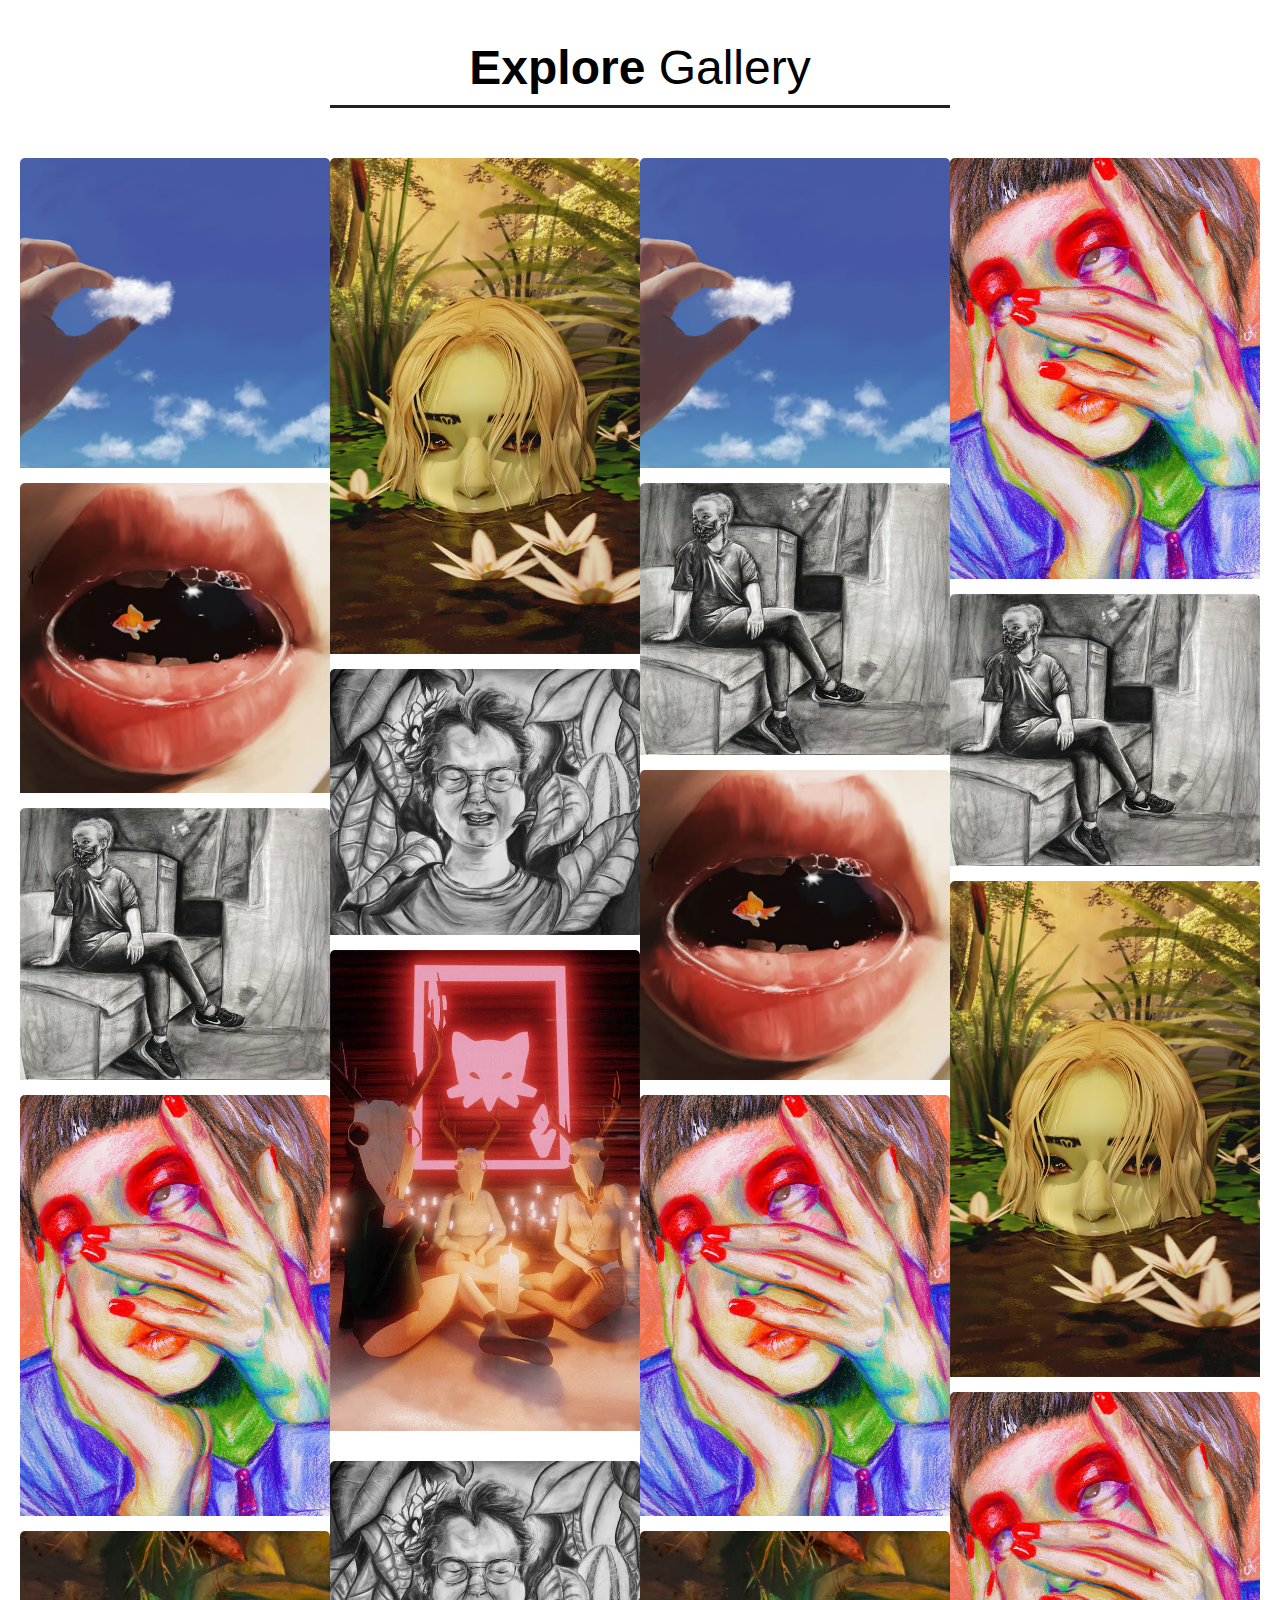
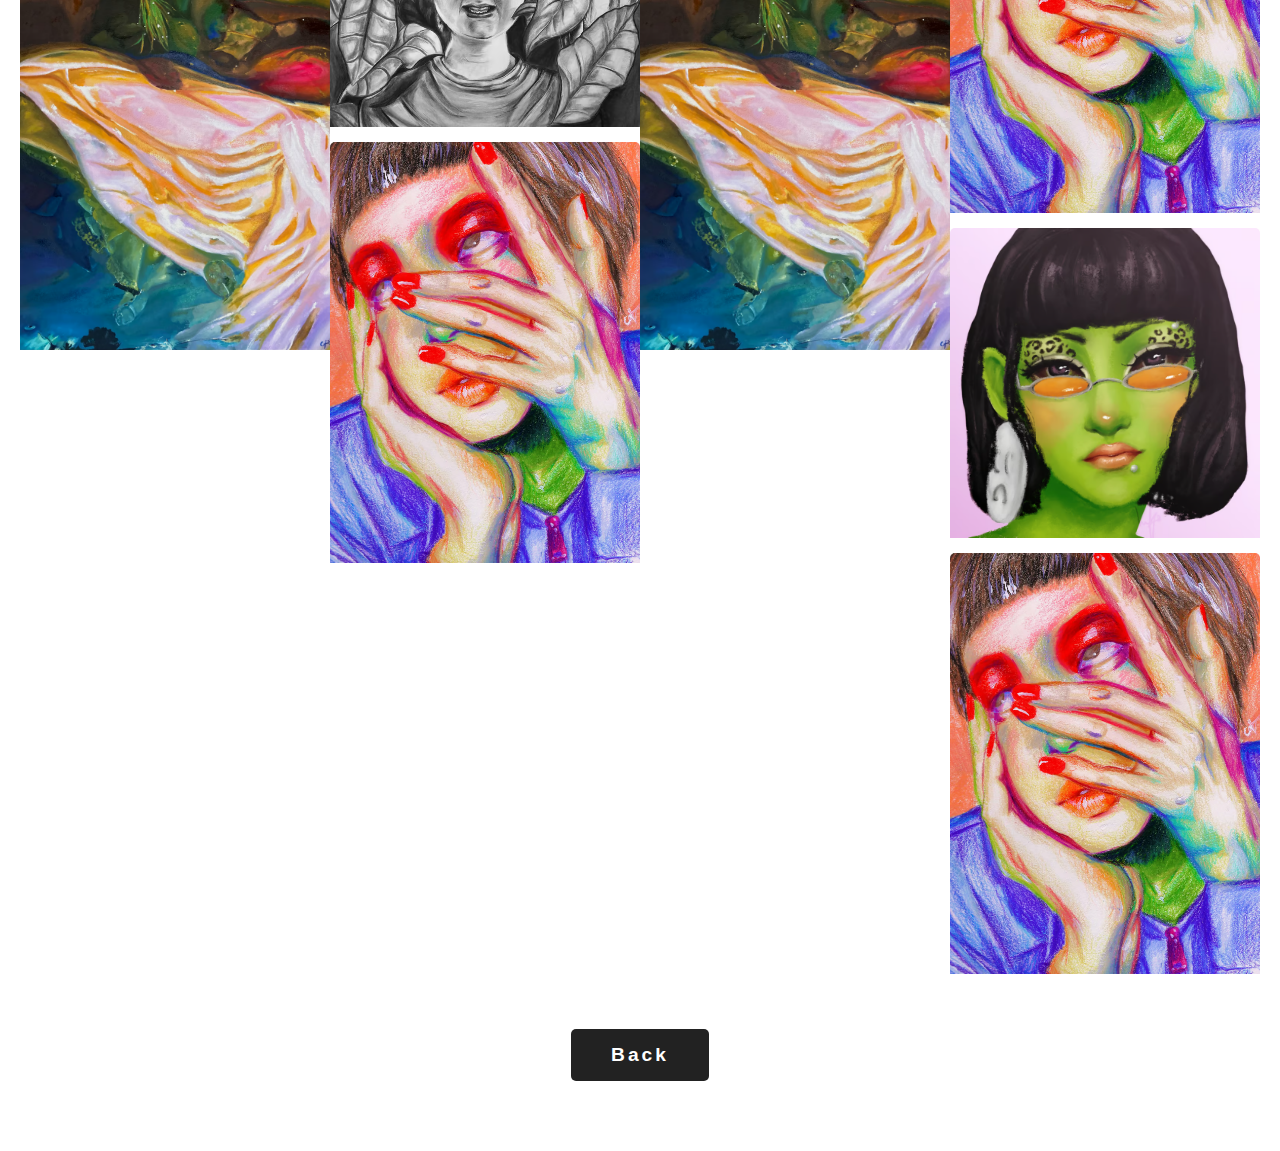
==== catart/gallery.html @ 9e3103de "Add files via upload" ====
<!DOCTYPE html>
<html lang="en">
<head>
    <meta charset="UTF-8">
    <meta name="viewport" content="width=device-width, initial-scale=1.0">
    <title>Cat Forsythe</title>
    <link rel="stylesheet" href="gallery.css">
</head>
<body>
    <div class="container">
        <div class="heading">
            <h3>Explore <span>Gallery</span></h3>
        </div>
        <div class="box">
            <div class="dream">
                <img src="images/caimg4.avif" alt="">
                <img src="images/caimg2.avif" alt="">
                <img src="images/cd3.avif" alt="">
                <img src="images/cd2.avif" alt="">
                <img src="images/caimg5.avif" alt="">
                <img src="images/caimg6.webp" alt="">
            </div>
            <div class="dream">
                <img src="images/caimg8.avif" alt="">
                <img src="images/cd1.avif" alt="">
                <img src="images/caimg7.webp" alt="">
                <img src="images/caimg6.webp" alt="">
                <img src="images/cd1.avif" alt="">
                <img src="images/cd2.avif" alt="">
            </div>
            <div class="dream">
                <img src="images/caimg4.avif" alt="">
                <img src="images/cd3.avif" alt="">
                <img src="images/caimg2.avif" alt="">
                <img src="images/cd2.avif" alt="">
                <img src="images/caimg5.avif" alt="">
                <img src="images/caimg6.webp" alt="">
            </div>
            <div class="dream">
                <img src="images/cd2.avif" alt="">
                <img src="images/cd3.avif" alt="">
                <img src="images/caimg8.avif" alt="">
                <img src="images/cd2.avif" alt="">
                <img src="images/caimg1.avif" alt="">
                <img src="images/cd2.avif" alt="">
            </div>
        </div>
        <div class="btn">
            <a href="index.html">Back</a>
        </div>
    </div>
</body>
</html>
---- catart/gallery.css ----
*{
    margin: 0;
    padding: 0;
    box-sizing: border-box;
    font-family: Arial, Helvetica, sans-serif;
}
.container{
    display: flex;
    flex-direction: column;
    justify-content: center;
    align-items: center;
    text-align: center;
    margin: 40px 20px 0 20px;
}
.container .heading{
    width: 50%;
    padding-bottom: 50px;

}

.container .heading h3{
    font-size: 3em;
    font-weight: bolder;
    border-bottom: 3px solid #222;
    padding-bottom: 10px;
    
}
.container .heading h3 span{
    font-weight: 100;
    
}
.container .box{
    display: flex;
    flex-direction: row;
    justify-content: space-between;
    
}

.container .box .dream{
    display: flex;
    flex-direction: column;
    width: 32.5%;
}

.container .box .dream img{
    width: 100%;
    padding-bottom: 15px;
    border-radius: 5px;
}

.container .btn{
    margin: 40px 0 70px 0;
    background: #222;
    padding: 15px 40px;
    border-radius: 5px;
}
.container .btn a{
    color: #fff;
    font-size: 1.2em;
    text-decoration: none;
    font-weight: bolder;
    letter-spacing: 3px;
}

@media only screen and (max-width:769px){
    .container .box{
        flex-direction: column;    
    }
    .container .box .dream{
        width: 100%;
    }
}

@media only screen and (max-width:643px){
    .container .heading{
        width: 100%;
        
    
    }
    
    .container .heading h3{
        font-size: 1em;
        
        
    }
    
    
}
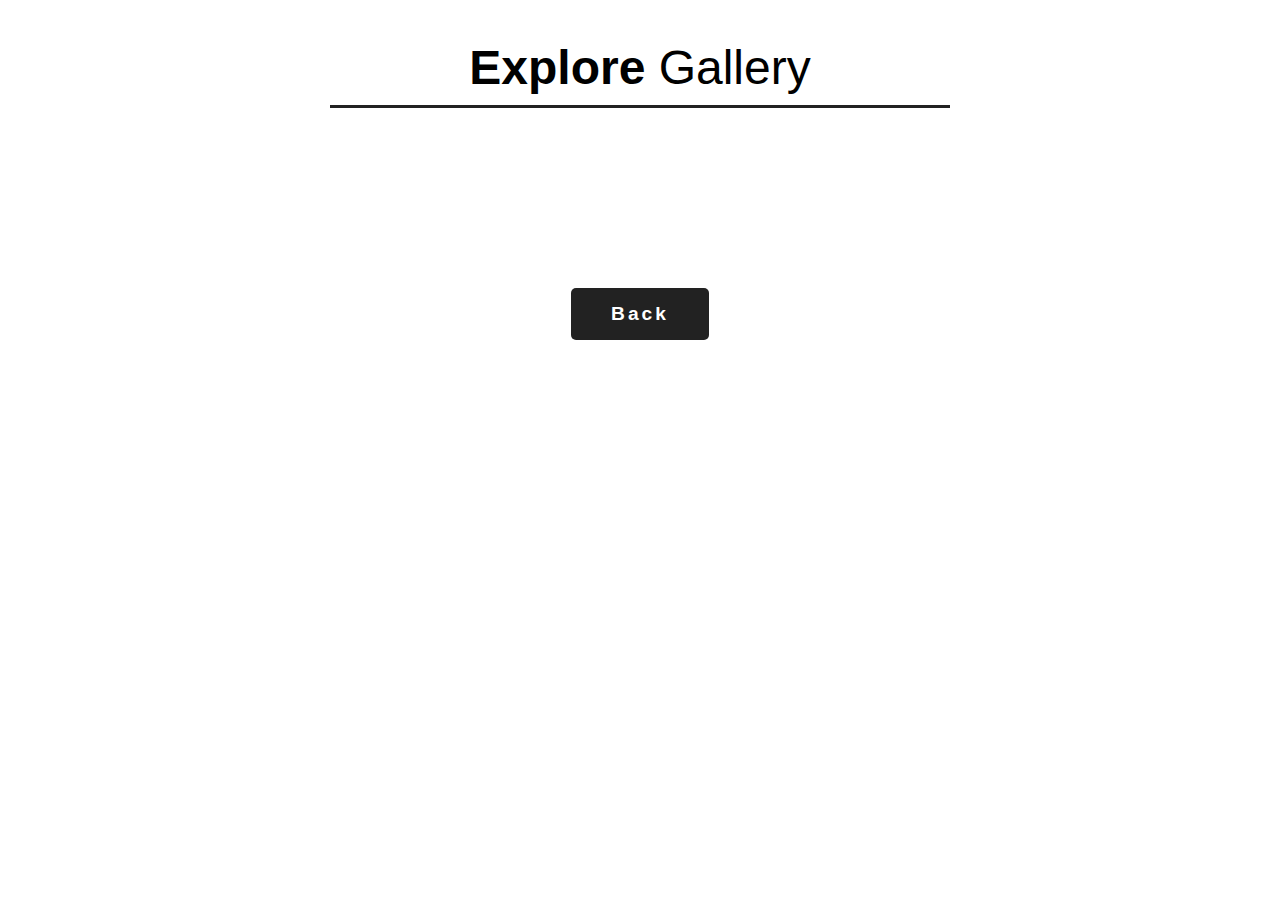
==== commit 65209f9b: "Update gallery.html" ====
--- a/catart/gallery.html
+++ b/catart/gallery.html
@@ -13,36 +13,36 @@
         </div>
         <div class="box">
             <div class="dream">
-                <img src="images/caimg4.avif" alt="">
-                <img src="images/caimg2.avif" alt="">
-                <img src="images/cd3.avif" alt="">
-                <img src="images/cd2.avif" alt="">
-                <img src="images/caimg5.avif" alt="">
-                <img src="images/caimg6.webp" alt="">
+                <img src="caimg4.avif" alt="">
+                <img src="caimg2.avif" alt="">
+                <img src="cd3.avif" alt="">
+                <img src="cd2.avif" alt="">
+                <img src="caimg5.avif" alt="">
+                <img src="caimg6.webp" alt="">
             </div>
             <div class="dream">
-                <img src="images/caimg8.avif" alt="">
-                <img src="images/cd1.avif" alt="">
-                <img src="images/caimg7.webp" alt="">
-                <img src="images/caimg6.webp" alt="">
-                <img src="images/cd1.avif" alt="">
-                <img src="images/cd2.avif" alt="">
+                <img src="caimg8.avif" alt="">
+                <img src="cd1.avif" alt="">
+                <img src="caimg7.webp" alt="">
+                <img src="caimg6.webp" alt="">
+                <img src="cd1.avif" alt="">
+                <img src="cd2.avif" alt="">
             </div>
             <div class="dream">
-                <img src="images/caimg4.avif" alt="">
-                <img src="images/cd3.avif" alt="">
-                <img src="images/caimg2.avif" alt="">
-                <img src="images/cd2.avif" alt="">
-                <img src="images/caimg5.avif" alt="">
-                <img src="images/caimg6.webp" alt="">
+                <img src="caimg4.avif" alt="">
+                <img src="cd3.avif" alt="">
+                <img src="caimg2.avif" alt="">
+                <img src="cd2.avif" alt="">
+                <img src="caimg5.avif" alt="">
+                <img src="caimg6.webp" alt="">
             </div>
             <div class="dream">
-                <img src="images/cd2.avif" alt="">
-                <img src="images/cd3.avif" alt="">
-                <img src="images/caimg8.avif" alt="">
-                <img src="images/cd2.avif" alt="">
-                <img src="images/caimg1.avif" alt="">
-                <img src="images/cd2.avif" alt="">
+                <img src="cd2.avif" alt="">
+                <img src="cd3.avif" alt="">
+                <img src="caimg8.avif" alt="">
+                <img src="cd2.avif" alt="">
+                <img src="caimg1.avif" alt="">
+                <img src="cd2.avif" alt="">
             </div>
         </div>
         <div class="btn">
@@ -50,4 +50,4 @@
         </div>
     </div>
 </body>
-</html>+</html>
